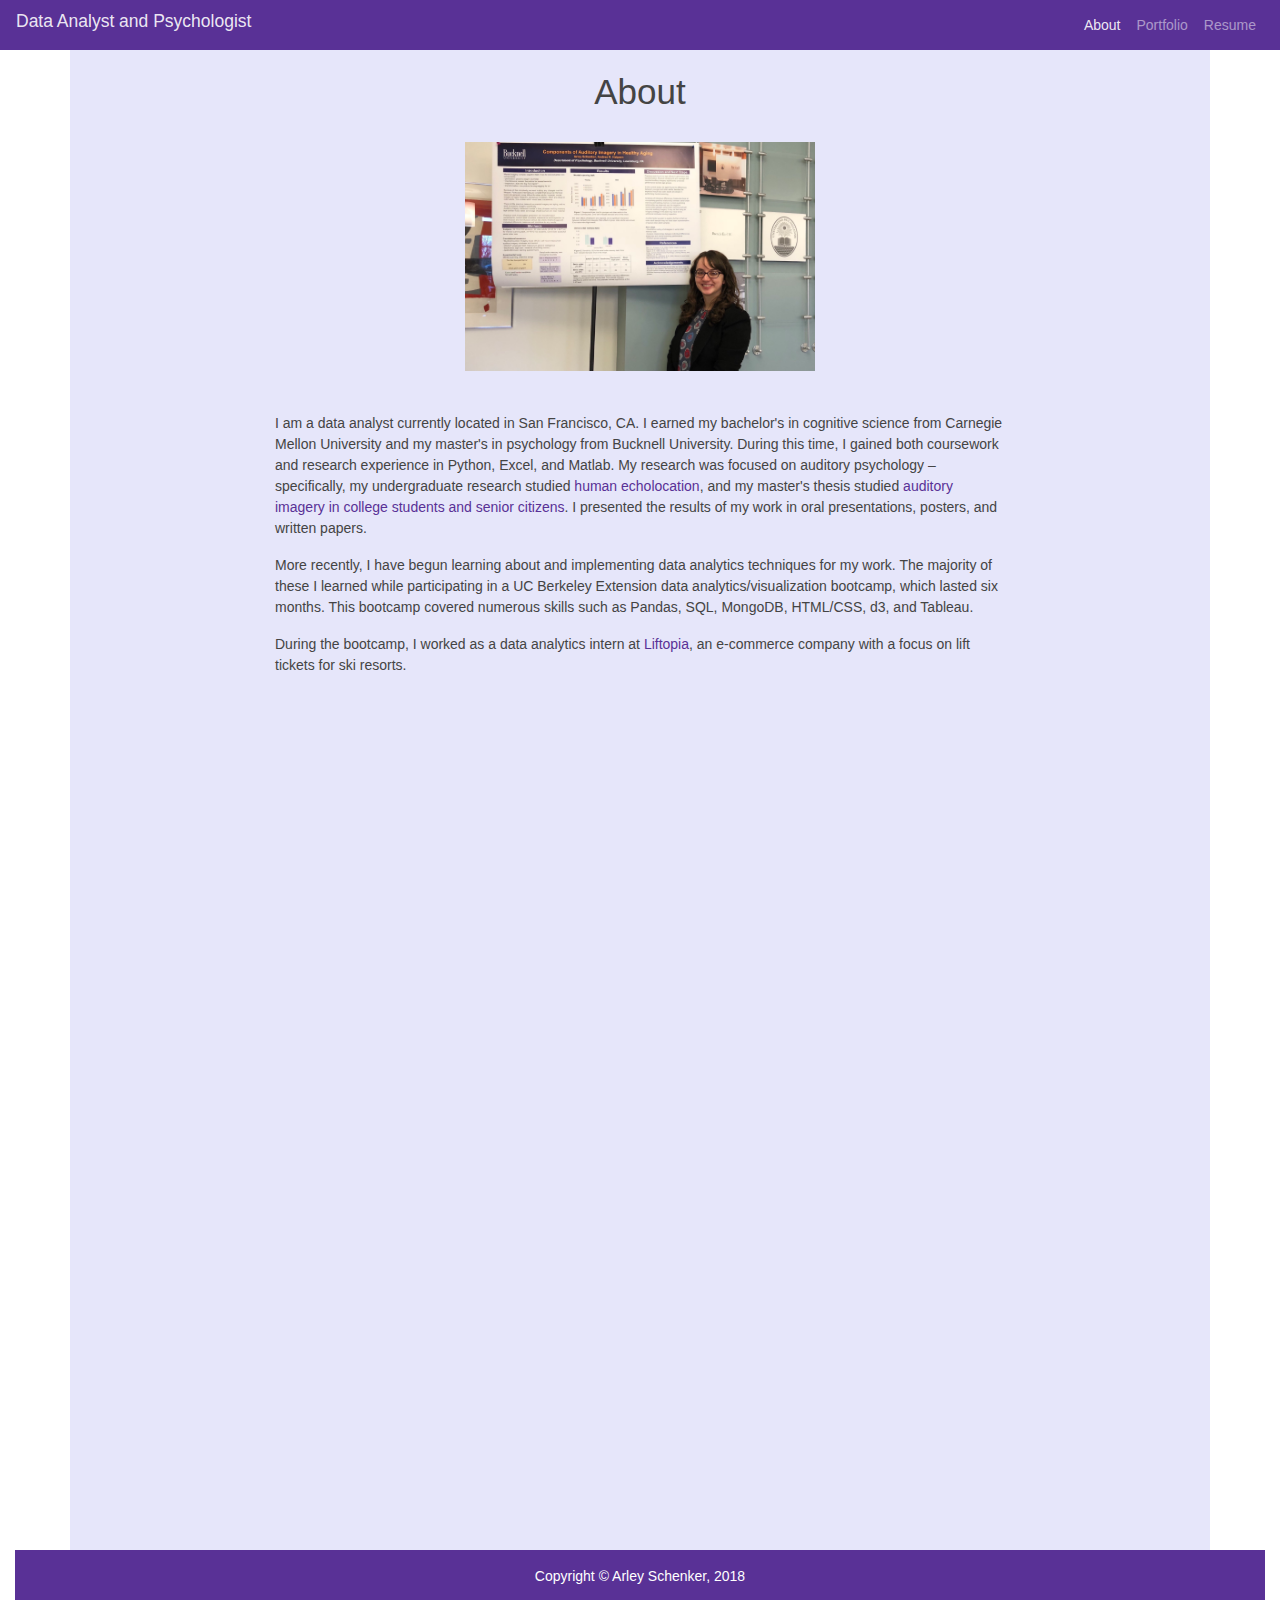
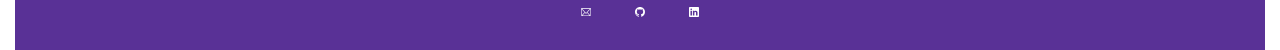
==== about.html @ 86541bce "updated resume" ====
<!DOCTYPE html>

<html lang="en-us">
<head>
  <meta charset="UTF-8">
  <title>About</title>

  <link rel="stylesheet" href="bootstrap.min.css">
  <link rel="stylesheet" type="text/css" href="style.css">
  <link rel="icon" href="images/data_favicon.png">
  <script type="text/javascript">
    window.heap=window.heap||[],heap.load=function(e,t){window.heap.appid=e,window.heap.config=t=t||{};var r=t.forceSSL||"https:"===document.location.protocol,a=document.createElement("script");a.type="text/javascript",a.async=!0,a.src=(r?"https:":"http:")+"//cdn.heapanalytics.com/js/heap-"+e+".js";var n=document.getElementsByTagName("script")[0];n.parentNode.insertBefore(a,n);for(var o=function(e){return function(){heap.push([e].concat(Array.prototype.slice.call(arguments,0)))}},p=["addEventProperties","addUserProperties","clearEventProperties","identify","resetIdentity","removeEventProperty","setEventProperties","track","unsetEventProperty"],c=0;c<p.length;c++)heap[p[c]]=o(p[c])};
      heap.load("1493010452");
</script>
</head>

<body>

    <nav class="navbar navbar-expand-lg navbar-dark bg-primary">
        <a href="index.html"><h1 class="navbar-brand">Data Analyst and Psychologist</h1></a>
        <button class="navbar-toggler" type="button" data-toggle="collapse" data-target="#navbarText" aria-controls="navbarText" aria-expanded="false" aria-label="Toggle navigation">
            <span class="navbar-toggler-icon"></span>
        </button>
        <div class="collapse navbar-collapse" id="navbarText">
            <ul class="navbar-nav ml-auto">
            <li class="nav-item">
                <a class="nav-link active" href="about.html">About</a>
            </li>
            <li class="nav-item">
                <a class="nav-link" href="portfolio.html">Portfolio</a>
            </li>
            <li class="nav-item">
                <a class="nav-link" target="_blank" href="SchenkerResume.pdf">Resume</a>
            </li>
        </ul>
    </nav>

  <main class="container">
    <br>
    <div class="row">
        <div class="col-lg-12">
            <h1 style="text-align: center">About</h1>
        </div>
    </div>
    <br>
    <div class="row">
        <div class="col-lg-4"></div>
        <div class="col-lg-4">
            <img src="images/Bucknell.jpg" width=100%>
        </div>
    </div>
    <br>
    <br>
    <div class="row d-flex justify-content-center">
        <div class="col-lg-8">
        <p>
            I am a data analyst currently located in San Francisco, CA. I earned my bachelor's in cognitive science from Carnegie Mellon University and my master's in psychology from Bucknell University. During this time, I gained both coursework and research experience in Python, Excel, and Matlab. My research was focused on auditory psychology – specifically, my undergraduate research studied <a href="http://icad.org/icad2017/icad2017_paper_53.pdf">human echolocation</a>, and my master's thesis studied <a href="https://digitalcommons.bucknell.edu/masters_theses/204/">auditory imagery in college students and senior citizens</a>. I presented the results of my work in oral presentations, posters, and written papers.
        </p>
        <p>
            More recently, I have begun learning about and implementing data analytics techniques for my work. The majority of these I learned while participating in a UC Berkeley Extension data analytics/visualization bootcamp, which lasted six months. This bootcamp covered numerous skills such as Pandas, SQL, MongoDB, HTML/CSS, d3, and Tableau.
        </p>
        <p>
            During the bootcamp, I worked as a data analytics intern at <a href="https://www.liftopia.com/">Liftopia</a>, an e-commerce company with a focus on lift tickets for ski resorts.
        </p>
        </div>
    </div>
  </main>
  <div class="container-fluid">
    <!-- Copyright -->
    <div class="footer bg-primary text-center py-3">
        <div style="color: white">
            Copyright © Arley Schenker, 2018
        </div>
        <!-- Copyright -->
        <ul class="list-unstyled list-inline">
            <a href="mailto:akschenker@gmail.com"><img id="footer" src="images/email-white.svg"></a>
            <a href="https://www.github.com/akschenker"><img  id="footer" src="images/github-white.svg"></a>
            <a href="https://www.linkedin.com/in/arleyschenker"><img id="footer" src="images/linkedin-white.svg"></a>
        </ul>
    </div>
    </div>
</body>
</html>
---- style.css ----
a:hover {
  text-decoration: none;
  color: gray;
}

.container {
  background-color: lavender;
  height: 1500px;
}

ul > #main {
  padding: 5%;
}

img#footer {
  width: 4%;
  padding: 20px;
}

nav {
  height: 50px;
}

.footer {
  height: 100px;
}

#mailIcon {
  border: 10px;
  border-color: black;
}

#SFpic {
  width: 100%;
}
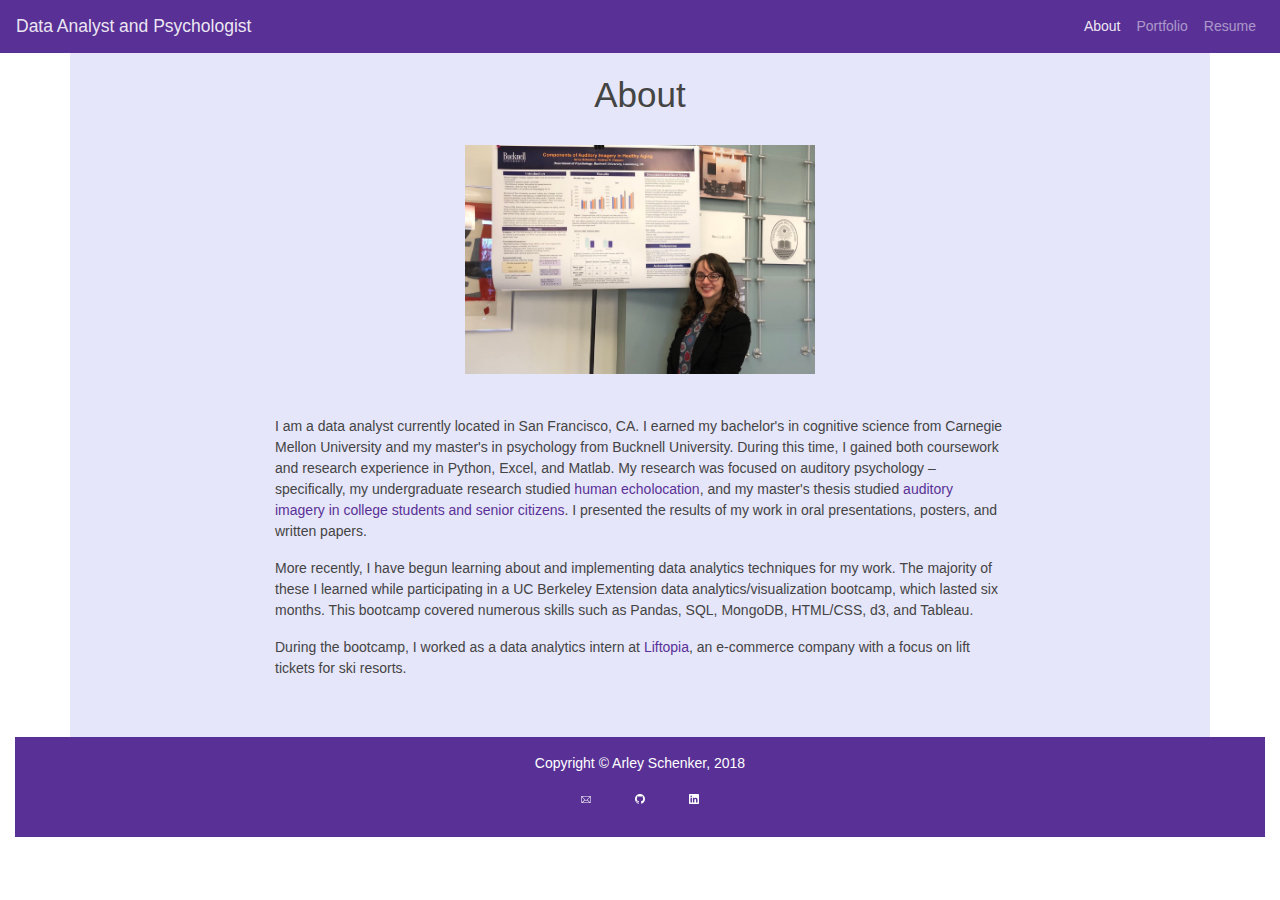
==== commit 9c0df5e4: "fixed nav issues on small screen" ====
--- a/about.html
+++ b/about.html
@@ -17,22 +17,23 @@
 <body>
 
     <nav class="navbar navbar-expand-lg navbar-dark bg-primary">
-        <a href="index.html"><h1 class="navbar-brand">Data Analyst and Psychologist</h1></a>
+        <a class="navbar-brand" href="index.html">Data Analyst and Psychologist</a>
         <button class="navbar-toggler" type="button" data-toggle="collapse" data-target="#navbarText" aria-controls="navbarText" aria-expanded="false" aria-label="Toggle navigation">
             <span class="navbar-toggler-icon"></span>
         </button>
         <div class="collapse navbar-collapse" id="navbarText">
             <ul class="navbar-nav ml-auto">
-            <li class="nav-item">
-                <a class="nav-link active" href="about.html">About</a>
-            </li>
-            <li class="nav-item">
-                <a class="nav-link" href="portfolio.html">Portfolio</a>
-            </li>
-            <li class="nav-item">
-                <a class="nav-link" target="_blank" href="SchenkerResume.pdf">Resume</a>
-            </li>
-        </ul>
+                <li class="nav-item">
+                    <a class="nav-link active" href="about.html">About</a>
+                </li>
+                <li class="nav-item">
+                    <a class="nav-link" href="portfolio.html">Portfolio</a>
+                </li>
+                <li class="nav-item">
+                    <a class="nav-link" target="_blank" href="SchenkerResume.pdf">Resume</a>
+                </li>
+            </ul>
+        </div>
     </nav>
 
   <main class="container">
@@ -64,6 +65,8 @@
         </p>
         </div>
     </div>
+    <br>
+    <br>
   </main>
   <div class="container-fluid">
     <!-- Copyright -->
@@ -79,5 +82,8 @@
         </ul>
     </div>
     </div>
+    <script src="https://code.jquery.com/jquery-3.2.1.slim.min.js" integrity="sha384-KJ3o2DKtIkvYIK3UENzmM7KCkRr/rE9/Qpg6aAZGJwFDMVNA/GpGFF93hXpG5KkN" crossorigin="anonymous"></script>
+<script src="https://cdnjs.cloudflare.com/ajax/libs/popper.js/1.12.9/umd/popper.min.js" integrity="sha384-ApNbgh9B+Y1QKtv3Rn7W3mgPxhU9K/ScQsAP7hUibX39j7fakFPskvXusvfa0b4Q" crossorigin="anonymous"></script>
+<script src="https://maxcdn.bootstrapcdn.com/bootstrap/4.0.0/js/bootstrap.min.js" integrity="sha384-JZR6Spejh4U02d8jOt6vLEHfe/JQGiRRSQQxSfFWpi1MquVdAyjUar5+76PVCmYl" crossorigin="anonymous"></script>
 </body>
 </html>--- a/style.css
+++ b/style.css
@@ -5,7 +5,6 @@
 
 .container {
   background-color: lavender;
-  height: 1500px;
 }
 
 ul > #main {
@@ -18,7 +17,8 @@
 }
 
 nav {
-  height: 50px;
+  padding-top: 8px !important;
+  padding-bottom: 8px !important;
 }
 
 .footer {
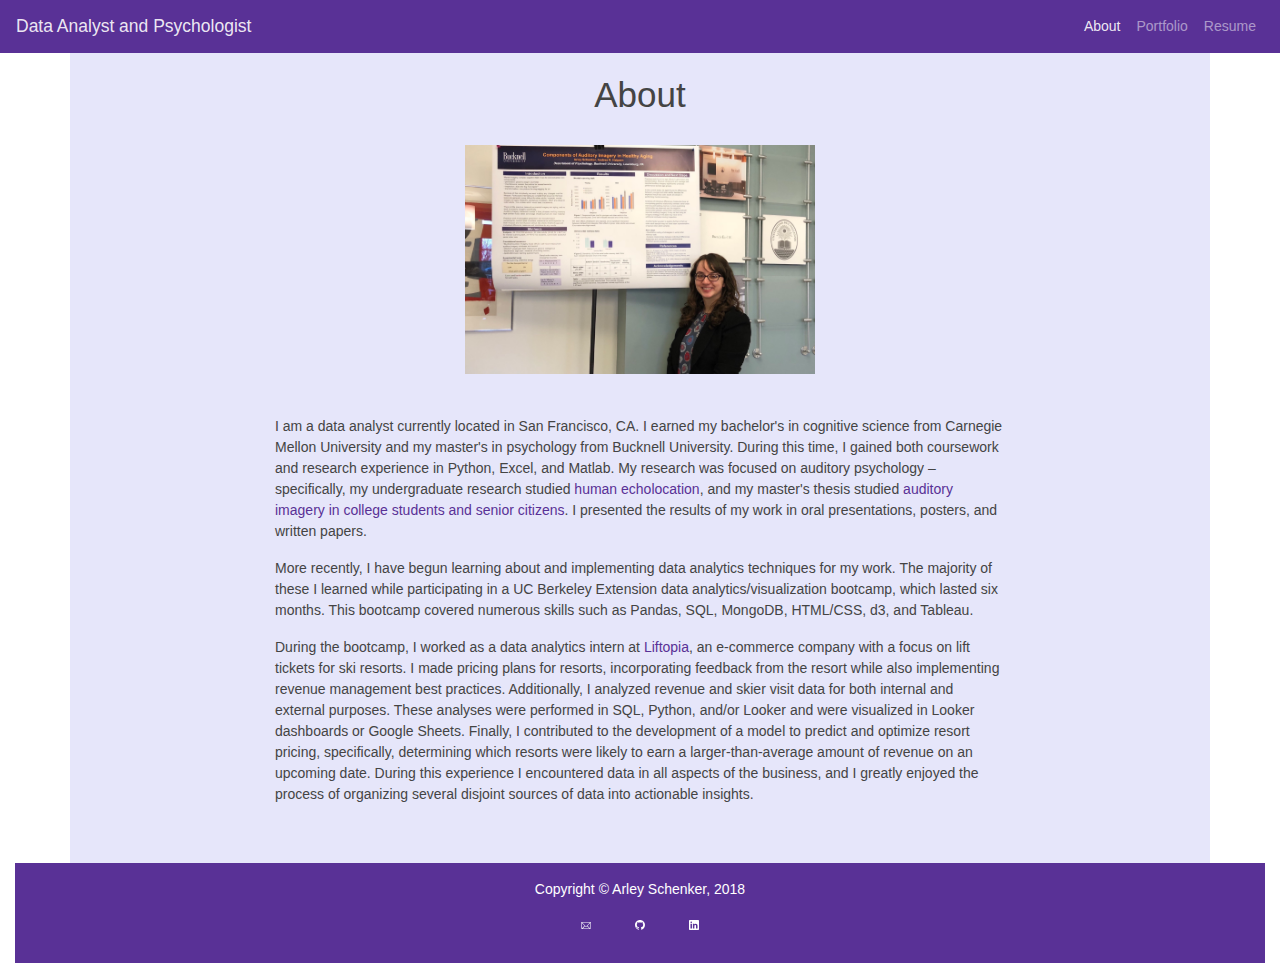
==== commit eb641746: "modified about copy" ====
--- a/about.html
+++ b/about.html
@@ -61,7 +61,7 @@
             More recently, I have begun learning about and implementing data analytics techniques for my work. The majority of these I learned while participating in a UC Berkeley Extension data analytics/visualization bootcamp, which lasted six months. This bootcamp covered numerous skills such as Pandas, SQL, MongoDB, HTML/CSS, d3, and Tableau.
         </p>
         <p>
-            During the bootcamp, I worked as a data analytics intern at <a href="https://www.liftopia.com/">Liftopia</a>, an e-commerce company with a focus on lift tickets for ski resorts.
+            During the bootcamp, I worked as a data analytics intern at <a href="https://www.liftopia.com/">Liftopia</a>, an e-commerce company with a focus on lift tickets for ski resorts. I made pricing plans for resorts, incorporating feedback from the resort while also implementing revenue management best practices. Additionally, I analyzed revenue and skier visit data for both internal and external purposes. These analyses were performed in SQL, Python, and/or Looker and were visualized in Looker dashboards or Google Sheets. Finally, I contributed to the development of a model to predict and optimize resort pricing, specifically, determining which resorts were likely to earn a larger-than-average amount of revenue on an upcoming date. During this experience I encountered data in all aspects of the business, and I greatly enjoyed the process of organizing several disjoint sources of data into actionable insights.
         </p>
         </div>
     </div>
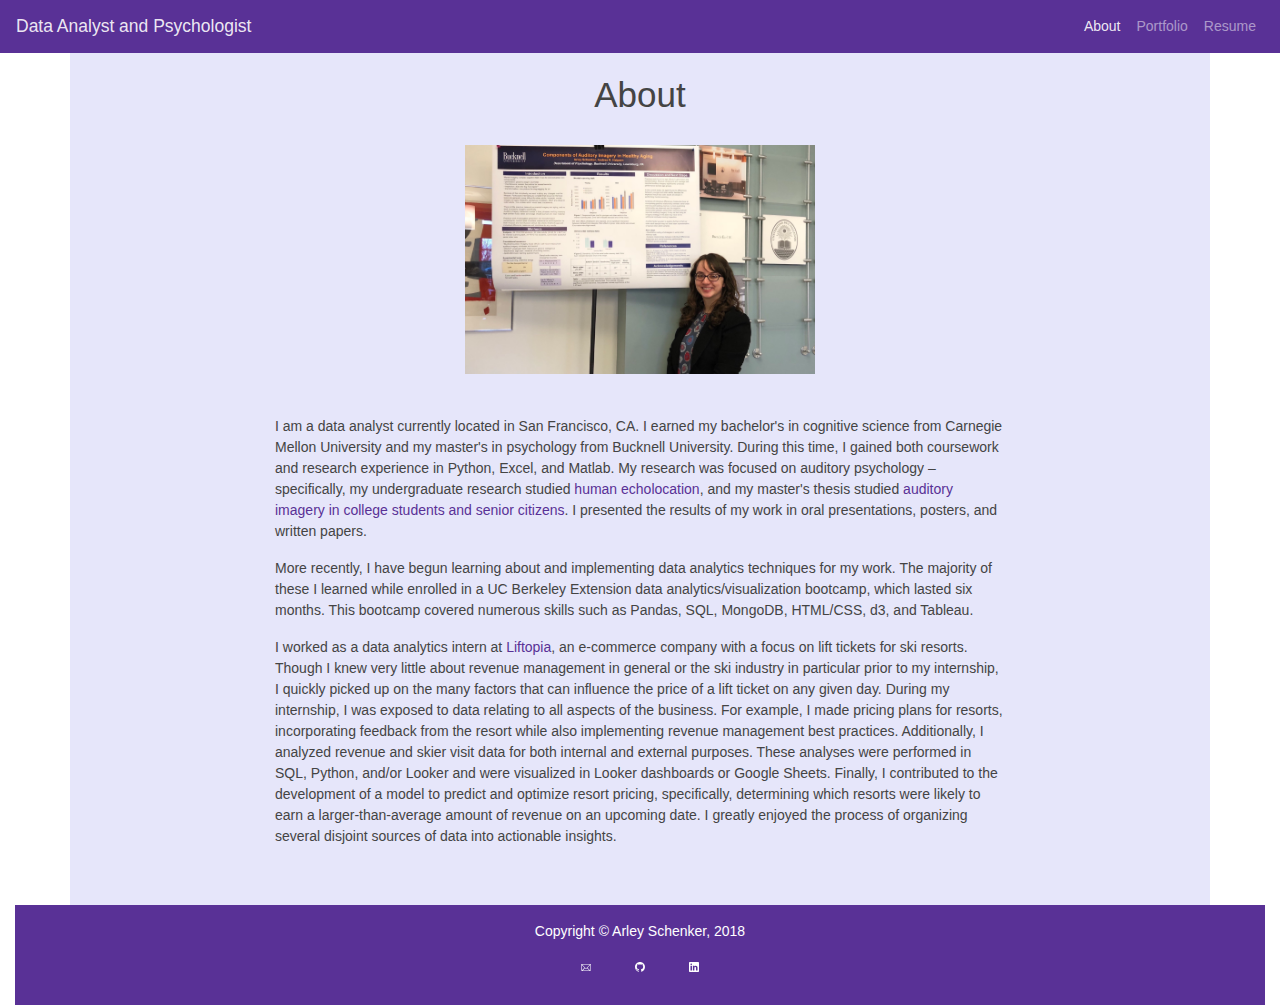
==== commit efcd4b3e: "modified about" ====
--- a/about.html
+++ b/about.html
@@ -58,10 +58,10 @@
             I am a data analyst currently located in San Francisco, CA. I earned my bachelor's in cognitive science from Carnegie Mellon University and my master's in psychology from Bucknell University. During this time, I gained both coursework and research experience in Python, Excel, and Matlab. My research was focused on auditory psychology – specifically, my undergraduate research studied <a href="http://icad.org/icad2017/icad2017_paper_53.pdf">human echolocation</a>, and my master's thesis studied <a href="https://digitalcommons.bucknell.edu/masters_theses/204/">auditory imagery in college students and senior citizens</a>. I presented the results of my work in oral presentations, posters, and written papers.
         </p>
         <p>
-            More recently, I have begun learning about and implementing data analytics techniques for my work. The majority of these I learned while participating in a UC Berkeley Extension data analytics/visualization bootcamp, which lasted six months. This bootcamp covered numerous skills such as Pandas, SQL, MongoDB, HTML/CSS, d3, and Tableau.
+            More recently, I have begun learning about and implementing data analytics techniques for my work. The majority of these I learned while enrolled in a UC Berkeley Extension data analytics/visualization bootcamp, which lasted six months. This bootcamp covered numerous skills such as Pandas, SQL, MongoDB, HTML/CSS, d3, and Tableau.
         </p>
         <p>
-            During the bootcamp, I worked as a data analytics intern at <a href="https://www.liftopia.com/">Liftopia</a>, an e-commerce company with a focus on lift tickets for ski resorts. I made pricing plans for resorts, incorporating feedback from the resort while also implementing revenue management best practices. Additionally, I analyzed revenue and skier visit data for both internal and external purposes. These analyses were performed in SQL, Python, and/or Looker and were visualized in Looker dashboards or Google Sheets. Finally, I contributed to the development of a model to predict and optimize resort pricing, specifically, determining which resorts were likely to earn a larger-than-average amount of revenue on an upcoming date. During this experience I encountered data in all aspects of the business, and I greatly enjoyed the process of organizing several disjoint sources of data into actionable insights.
+            I worked as a data analytics intern at <a href="https://www.liftopia.com/">Liftopia</a>, an e-commerce company with a focus on lift tickets for ski resorts. Though I knew very little about revenue management in general or the ski industry in particular prior to my internship, I quickly picked up on the many factors that can influence the price of a lift ticket on any given day. During my internship, I was exposed to data relating to all aspects of the business. For example, I made pricing plans for resorts, incorporating feedback from the resort while also implementing revenue management best practices. Additionally, I analyzed revenue and skier visit data for both internal and external purposes. These analyses were performed in SQL, Python, and/or Looker and were visualized in Looker dashboards or Google Sheets. Finally, I contributed to the development of a model to predict and optimize resort pricing, specifically, determining which resorts were likely to earn a larger-than-average amount of revenue on an upcoming date. I greatly enjoyed the process of organizing several disjoint sources of data into actionable insights.
         </p>
         </div>
     </div>
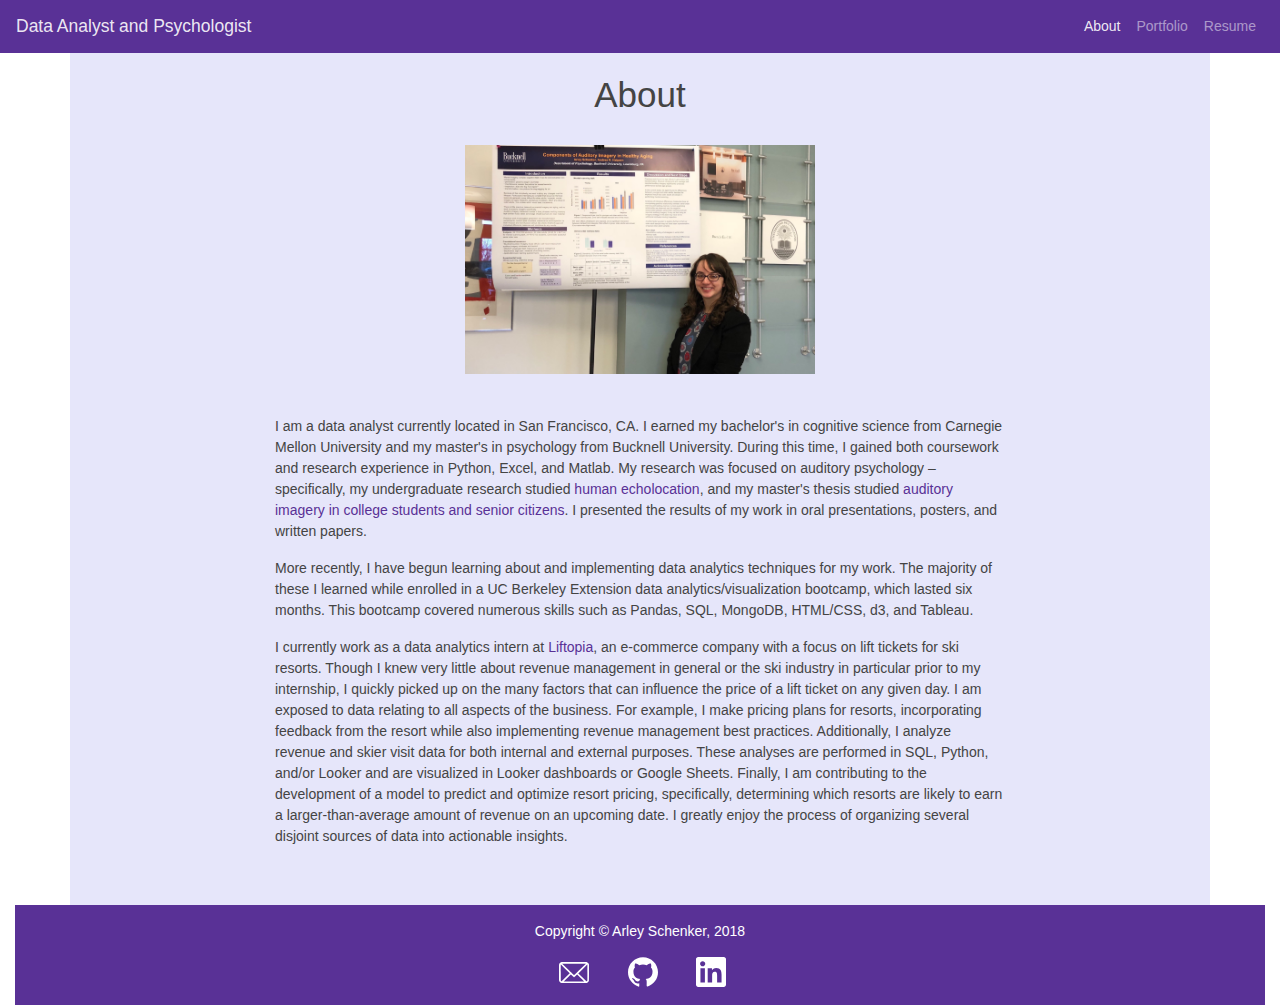
==== commit e986cbb8: "present tense, updated resume" ====
--- a/about.html
+++ b/about.html
@@ -61,7 +61,7 @@
             More recently, I have begun learning about and implementing data analytics techniques for my work. The majority of these I learned while enrolled in a UC Berkeley Extension data analytics/visualization bootcamp, which lasted six months. This bootcamp covered numerous skills such as Pandas, SQL, MongoDB, HTML/CSS, d3, and Tableau.
         </p>
         <p>
-            I worked as a data analytics intern at <a href="https://www.liftopia.com/">Liftopia</a>, an e-commerce company with a focus on lift tickets for ski resorts. Though I knew very little about revenue management in general or the ski industry in particular prior to my internship, I quickly picked up on the many factors that can influence the price of a lift ticket on any given day. During my internship, I was exposed to data relating to all aspects of the business. For example, I made pricing plans for resorts, incorporating feedback from the resort while also implementing revenue management best practices. Additionally, I analyzed revenue and skier visit data for both internal and external purposes. These analyses were performed in SQL, Python, and/or Looker and were visualized in Looker dashboards or Google Sheets. Finally, I contributed to the development of a model to predict and optimize resort pricing, specifically, determining which resorts were likely to earn a larger-than-average amount of revenue on an upcoming date. I greatly enjoyed the process of organizing several disjoint sources of data into actionable insights.
+            I currently work as a data analytics intern at <a href="https://www.liftopia.com/">Liftopia</a>, an e-commerce company with a focus on lift tickets for ski resorts. Though I knew very little about revenue management in general or the ski industry in particular prior to my internship, I quickly picked up on the many factors that can influence the price of a lift ticket on any given day. I am exposed to data relating to all aspects of the business. For example, I make pricing plans for resorts, incorporating feedback from the resort while also implementing revenue management best practices. Additionally, I analyze revenue and skier visit data for both internal and external purposes. These analyses are performed in SQL, Python, and/or Looker and are visualized in Looker dashboards or Google Sheets. Finally, I am contributing to the development of a model to predict and optimize resort pricing, specifically, determining which resorts are likely to earn a larger-than-average amount of revenue on an upcoming date. I greatly enjoy the process of organizing several disjoint sources of data into actionable insights.
         </p>
         </div>
     </div>
--- a/style.css
+++ b/style.css
@@ -12,8 +12,8 @@
 }
 
 img#footer {
-  width: 4%;
-  padding: 20px;
+  width: 65px;
+  padding: 15px 15px 15px 20px;
 }
 
 nav {
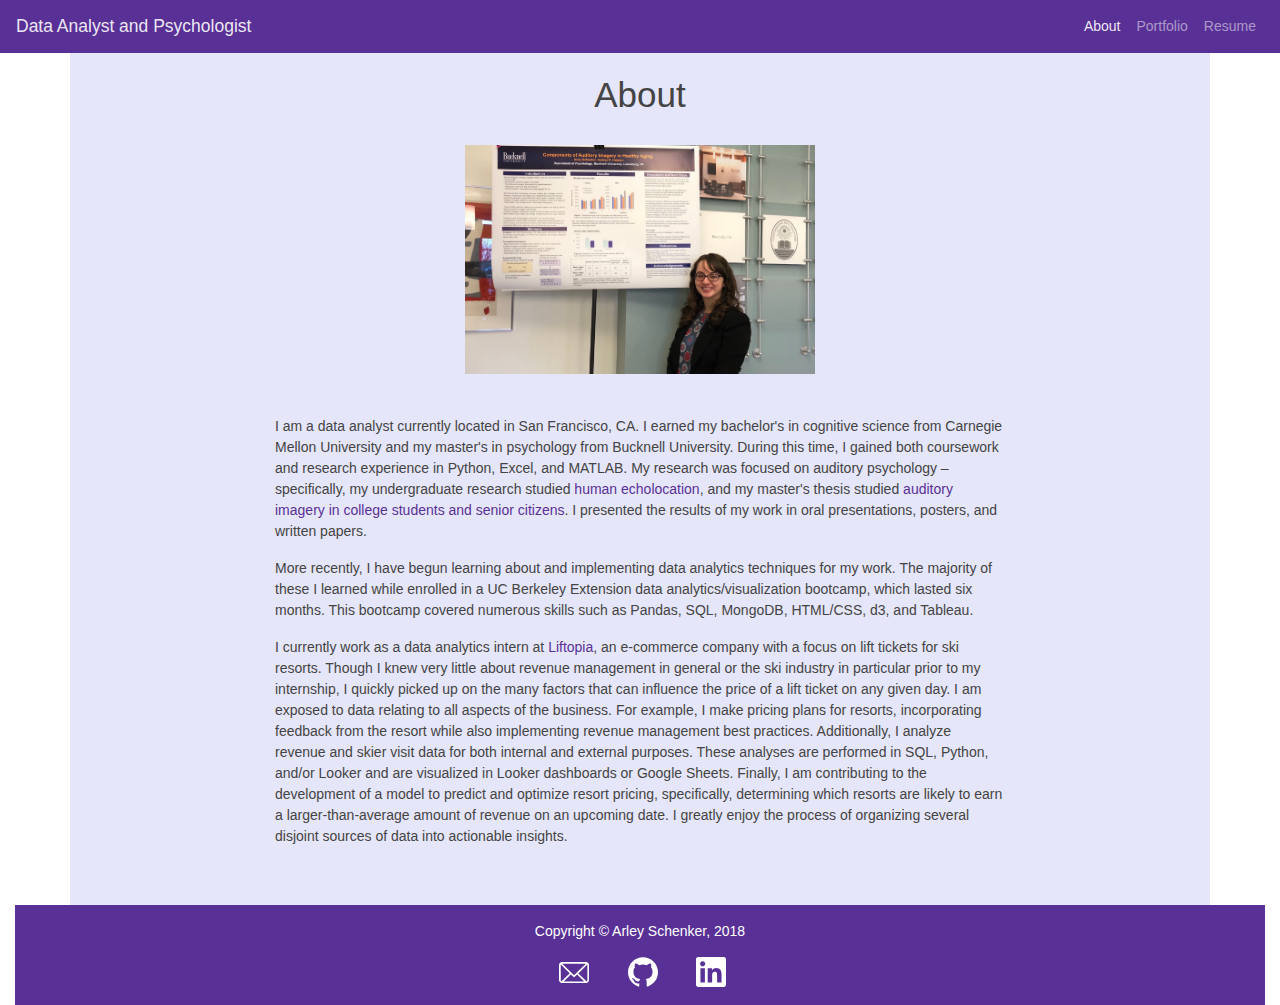
==== commit bb59085c: "style updates" ====
--- a/about.html
+++ b/about.html
@@ -55,7 +55,7 @@
     <div class="row d-flex justify-content-center">
         <div class="col-lg-8">
         <p>
-            I am a data analyst currently located in San Francisco, CA. I earned my bachelor's in cognitive science from Carnegie Mellon University and my master's in psychology from Bucknell University. During this time, I gained both coursework and research experience in Python, Excel, and Matlab. My research was focused on auditory psychology – specifically, my undergraduate research studied <a href="http://icad.org/icad2017/icad2017_paper_53.pdf">human echolocation</a>, and my master's thesis studied <a href="https://digitalcommons.bucknell.edu/masters_theses/204/">auditory imagery in college students and senior citizens</a>. I presented the results of my work in oral presentations, posters, and written papers.
+            I am a data analyst currently located in San Francisco, CA. I earned my bachelor's in cognitive science from Carnegie Mellon University and my master's in psychology from Bucknell University. During this time, I gained both coursework and research experience in Python, Excel, and MATLAB. My research was focused on auditory psychology – specifically, my undergraduate research studied <a href="http://icad.org/icad2017/icad2017_paper_53.pdf">human echolocation</a>, and my master's thesis studied <a href="https://digitalcommons.bucknell.edu/masters_theses/204/">auditory imagery in college students and senior citizens</a>. I presented the results of my work in oral presentations, posters, and written papers.
         </p>
         <p>
             More recently, I have begun learning about and implementing data analytics techniques for my work. The majority of these I learned while enrolled in a UC Berkeley Extension data analytics/visualization bootcamp, which lasted six months. This bootcamp covered numerous skills such as Pandas, SQL, MongoDB, HTML/CSS, d3, and Tableau.
--- a/style.css
+++ b/style.css
@@ -32,4 +32,8 @@
 
 #SFpic {
   width: 100%;
+}
+
+a.navbar-brand:hover {
+  color: lightblue !important;
 }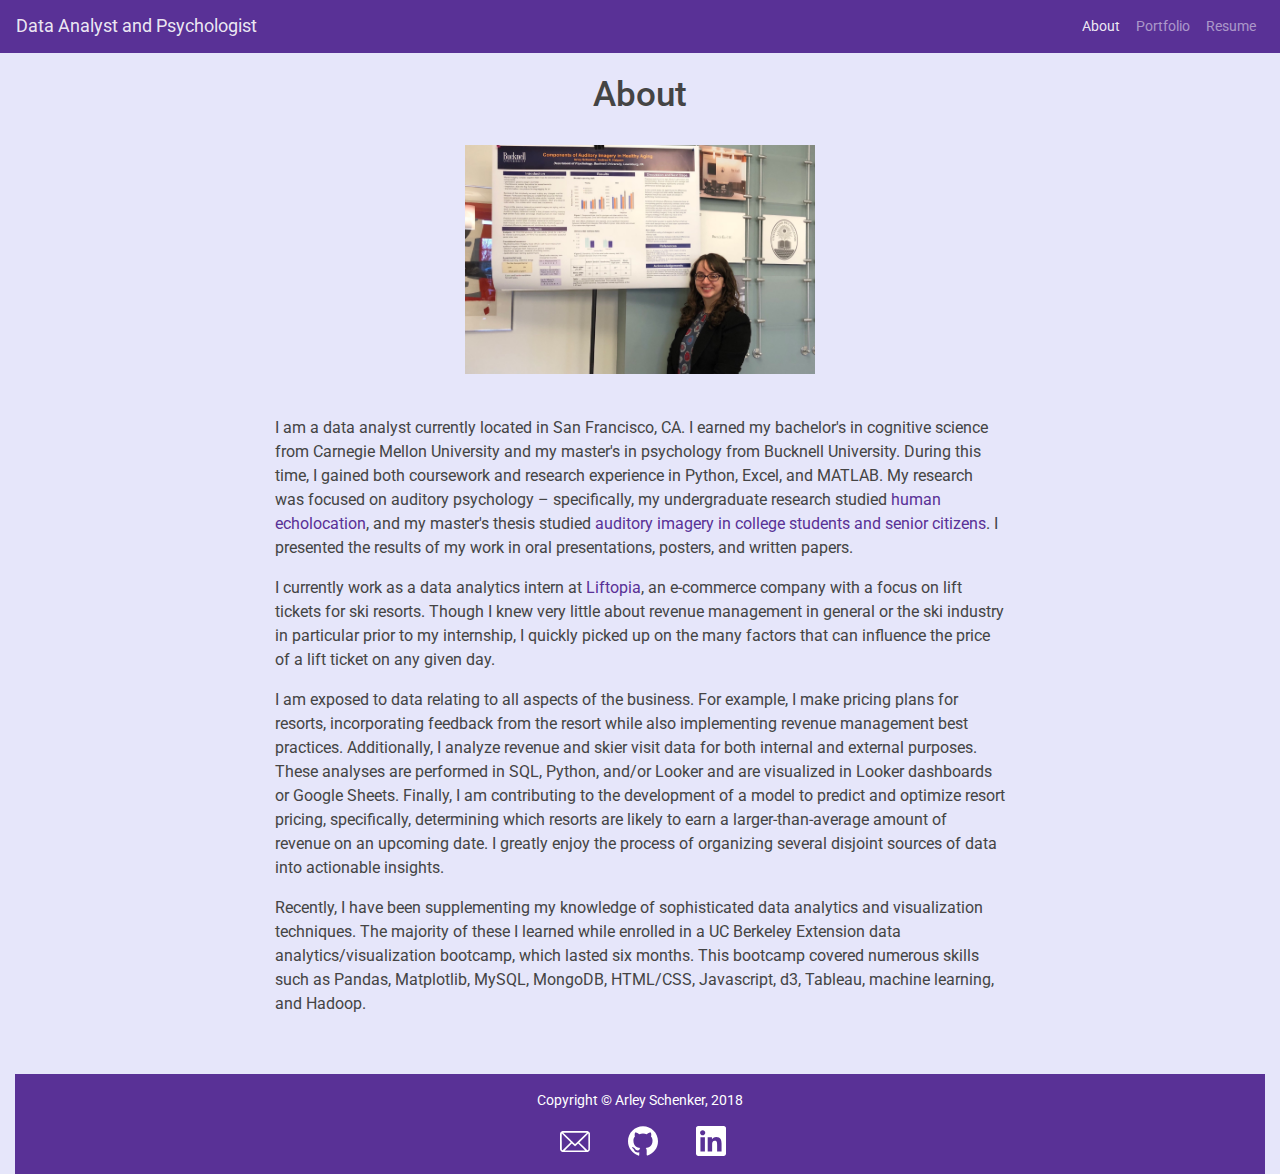
==== commit e2e9fb84: "added transitions, modified navbar, combined into one page" ====
--- a/about.html
+++ b/about.html
@@ -8,6 +8,7 @@
   <link rel="stylesheet" href="bootstrap.min.css">
   <link rel="stylesheet" type="text/css" href="style.css">
   <link rel="icon" href="images/data_favicon.png">
+  <link href="https://fonts.googleapis.com/css?family=Roboto" rel="stylesheet">
   <script type="text/javascript">
     window.heap=window.heap||[],heap.load=function(e,t){window.heap.appid=e,window.heap.config=t=t||{};var r=t.forceSSL||"https:"===document.location.protocol,a=document.createElement("script");a.type="text/javascript",a.async=!0,a.src=(r?"https:":"http:")+"//cdn.heapanalytics.com/js/heap-"+e+".js";var n=document.getElementsByTagName("script")[0];n.parentNode.insertBefore(a,n);for(var o=function(e){return function(){heap.push([e].concat(Array.prototype.slice.call(arguments,0)))}},p=["addEventProperties","addUserProperties","clearEventProperties","identify","resetIdentity","removeEventProperty","setEventProperties","track","unsetEventProperty"],c=0;c<p.length;c++)heap[p[c]]=o(p[c])};
       heap.load("1493010452");
@@ -55,13 +56,16 @@
     <div class="row d-flex justify-content-center">
         <div class="col-lg-8">
         <p>
-            I am a data analyst currently located in San Francisco, CA. I earned my bachelor's in cognitive science from Carnegie Mellon University and my master's in psychology from Bucknell University. During this time, I gained both coursework and research experience in Python, Excel, and MATLAB. My research was focused on auditory psychology – specifically, my undergraduate research studied <a href="http://icad.org/icad2017/icad2017_paper_53.pdf">human echolocation</a>, and my master's thesis studied <a href="https://digitalcommons.bucknell.edu/masters_theses/204/">auditory imagery in college students and senior citizens</a>. I presented the results of my work in oral presentations, posters, and written papers.
+            I am a data analyst currently located in San Francisco, CA. I earned my bachelor's in cognitive science from Carnegie Mellon University and my master's in psychology from Bucknell University. During this time, I gained both coursework and research experience in Python, Excel, and MATLAB. My research was focused on auditory psychology – specifically, my undergraduate research studied <a target="_blank" href="http://icad.org/icad2017/icad2017_paper_53.pdf">human echolocation</a>, and my master's thesis studied <a target="_blank" href="https://digitalcommons.bucknell.edu/masters_theses/204/">auditory imagery in college students and senior citizens</a>. I presented the results of my work in oral presentations, posters, and written papers.
         </p>
         <p>
-            More recently, I have begun learning about and implementing data analytics techniques for my work. The majority of these I learned while enrolled in a UC Berkeley Extension data analytics/visualization bootcamp, which lasted six months. This bootcamp covered numerous skills such as Pandas, SQL, MongoDB, HTML/CSS, d3, and Tableau.
+            I currently work as a data analytics intern at <a target="_blank" href="https://www.liftopia.com/">Liftopia</a>, an e-commerce company with a focus on lift tickets for ski resorts. Though I knew very little about revenue management in general or the ski industry in particular prior to my internship, I quickly picked up on the many factors that can influence the price of a lift ticket on any given day. 
         </p>
         <p>
-            I currently work as a data analytics intern at <a href="https://www.liftopia.com/">Liftopia</a>, an e-commerce company with a focus on lift tickets for ski resorts. Though I knew very little about revenue management in general or the ski industry in particular prior to my internship, I quickly picked up on the many factors that can influence the price of a lift ticket on any given day. I am exposed to data relating to all aspects of the business. For example, I make pricing plans for resorts, incorporating feedback from the resort while also implementing revenue management best practices. Additionally, I analyze revenue and skier visit data for both internal and external purposes. These analyses are performed in SQL, Python, and/or Looker and are visualized in Looker dashboards or Google Sheets. Finally, I am contributing to the development of a model to predict and optimize resort pricing, specifically, determining which resorts are likely to earn a larger-than-average amount of revenue on an upcoming date. I greatly enjoy the process of organizing several disjoint sources of data into actionable insights.
+            I am exposed to data relating to all aspects of the business. For example, I make pricing plans for resorts, incorporating feedback from the resort while also implementing revenue management best practices. Additionally, I analyze revenue and skier visit data for both internal and external purposes. These analyses are performed in SQL, Python, and/or Looker and are visualized in Looker dashboards or Google Sheets. Finally, I am contributing to the development of a model to predict and optimize resort pricing, specifically, determining which resorts are likely to earn a larger-than-average amount of revenue on an upcoming date. I greatly enjoy the process of organizing several disjoint sources of data into actionable insights.
+        </p>
+        <p>
+            Recently, I have been supplementing my knowledge of sophisticated data analytics and visualization techniques. The majority of these I learned while enrolled in a UC Berkeley Extension data analytics/visualization bootcamp, which lasted six months. This bootcamp covered numerous skills such as Pandas, Matplotlib, MySQL, MongoDB, HTML/CSS, Javascript, d3, Tableau, machine learning, and Hadoop.
         </p>
         </div>
     </div>
@@ -76,9 +80,9 @@
         </div>
         <!-- Copyright -->
         <ul class="list-unstyled list-inline">
-            <a href="mailto:akschenker@gmail.com"><img id="footer" src="images/email-white.svg"></a>
-            <a href="https://www.github.com/akschenker"><img  id="footer" src="images/github-white.svg"></a>
-            <a href="https://www.linkedin.com/in/arleyschenker"><img id="footer" src="images/linkedin-white.svg"></a>
+            <a target="_blank" href="mailto:akschenker@gmail.com"><img id="footer" src="images/email-white.svg"></a>
+            <a target="_blank" href="https://www.github.com/akschenker"><img  id="footer" src="images/github-white.svg"></a>
+            <a target="_blank" href="https://www.linkedin.com/in/arleyschenker"><img id="footer" src="images/linkedin-white.svg"></a>
         </ul>
     </div>
     </div>
--- a/style.css
+++ b/style.css
@@ -1,10 +1,11 @@
+body {
+  font-family: 'Avenir', 'Roboto', sans-serif;
+  background-color: lavender;
+}
+
 a:hover {
   text-decoration: none;
   color: gray;
-}
-
-.container {
-  background-color: lavender;
 }
 
 ul > #main {
@@ -35,5 +36,41 @@
 }
 
 a.navbar-brand:hover {
-  color: lightblue !important;
+  color: #ccb3ff !important;
+}
+
+p {
+  font-size: 16px;
+}
+
+#bio-image {
+  padding-bottom: 20px;
+}
+
+#WebVis img, #FarmMarkets img, #biodiv img, #air img {
+  overflow: hidden;
+  width: 300px;
+  transition: 500ms;
+}
+
+#WebVis p, #FarmMarkets p, #biodiv p, #air p {
+  opacity: 0;
+  height: 0%;
+  transition: opacity 500ms, height 500ms;
+}
+
+#WebVis:hover img, #FarmMarkets:hover img, #biodiv:hover img, #air:hover img {
+  overflow: visible;
+  width: 100%;
+}
+
+#WebVis:hover p, #FarmMarkets:hover p, #biodiv:hover p, #air:hover p {
+  opacity: 1;
+  height: 150px;
+}
+
+#bio {
+  padding: 10px 10px 0px 0px;
+  background-color: #a793d2;
+  color: lavender;
 }